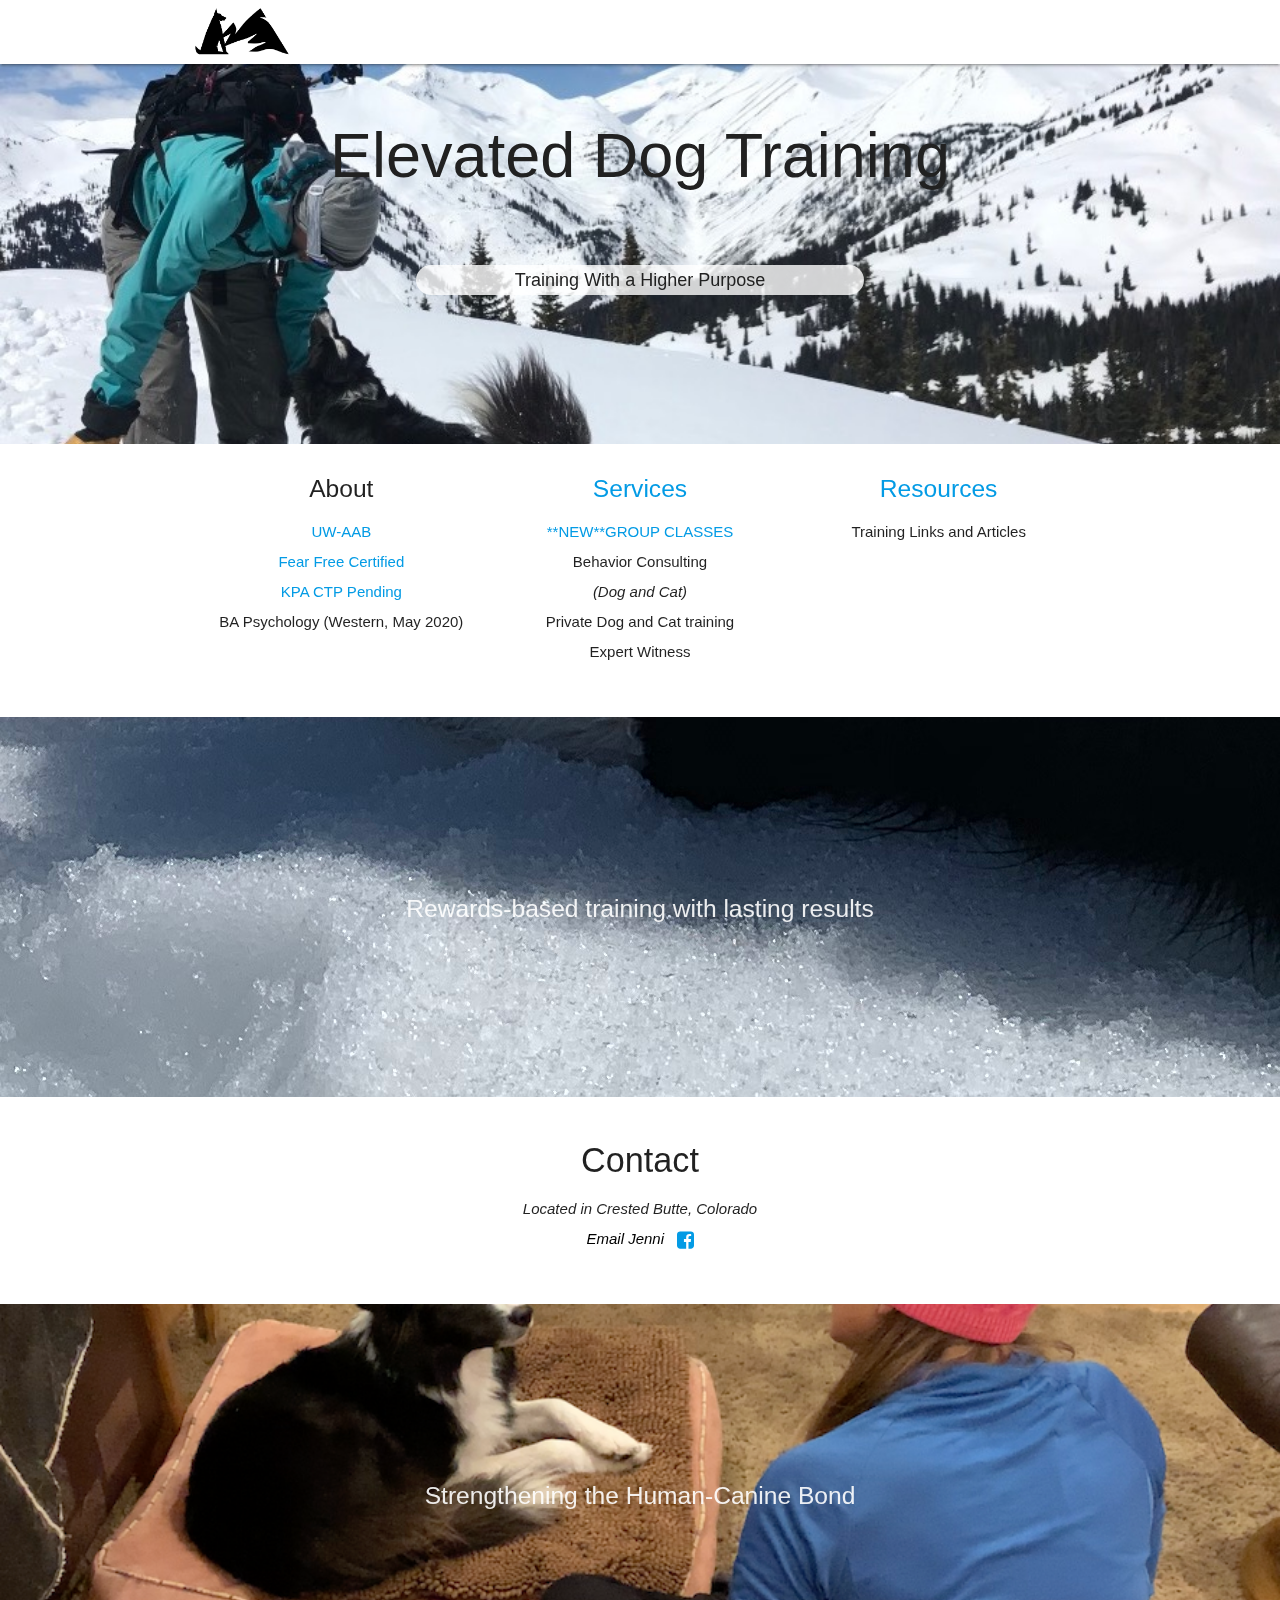
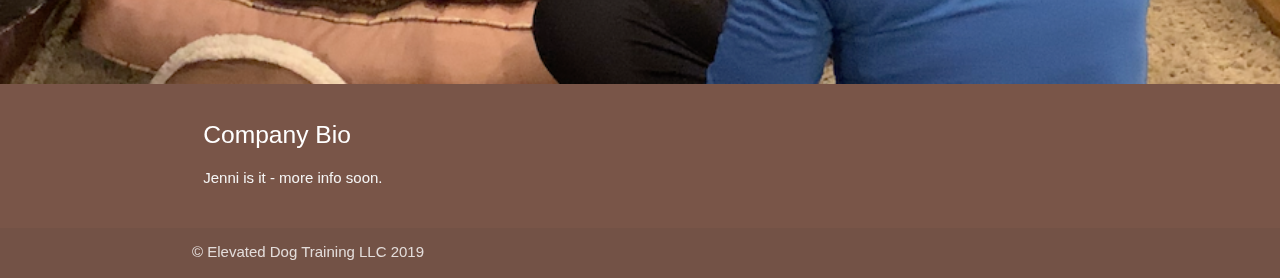
==== index.html @ 5988a7f3 "Update index.html" ====
<!DOCTYPE html>
<html lang="en">
<head>
  <meta http-equiv="Content-Type" content="text/html; charset=UTF-8"/>
  <meta name="viewport" content="width=device-width, initial-scale=1"/>
  
  <!-- ADD SEARCH WORDS BELOW -->
  <meta name="keywords" content="Crested Butte, Colorado, Dog, Cat, Dog Training, Cat Training, Eelevated Dog Training, positive reinforcement">

  <title>Elevated Dog Training</title>

  <!-- CSS  -->
  <link href="http://netdna.bootstrapcdn.com/font-awesome/4.0.3/css/font-awesome.css" rel="stylesheet">
  <link href="https://fonts.googleapis.com/icon?family=Material+Icons" rel="stylesheet">
  <link href="css/materialize.css" type="text/css" rel="stylesheet" media="screen,projection"/>
  <link href="css/style.css" type="text/css" rel="stylesheet" media="screen,projection"/>
</head>
<body>
  <nav class="white" role="navigation">
    <div class="nav-wrapper container">
      <a id="logo-container" href="#" class="brand-logo"><img width=100 src="images/logo.png"/></a>
      <ul class="right hide-on-med-and-down">
        <li><a href="#"></a></li>
      </ul>

      <ul id="nav-mobile" class="sidenav">
        <li><a href="#"></a></li>
      </ul>
      <a href="#" data-target="nav-mobile" class="sidenav-trigger"><i class="material-icons">menu</i></a>
    </div>
  </nav>

  <div id="index-banner" class="parallax-container">
    <div class="section no-pad-bot">
      <div class="container">
        <br><br>
        <h1 class="header center grey-text text-darken-4">Elevated Dog Training</h1>
        <div class="row sub-title-row">
          <div class="col s6 offset-s3 center grey-text text-darken-4 sub-title">
            Training With a Higher Purpose
          </div>
        </div>
      </div>
    </div>
    <div class="parallax"><img src="images/background1.jpg"></div>
  </div>


  <div class="container">
    <div class="section">

      <!--   Icon Section   -->
      <div class="row">
        <div class="col s12 m4">
          <div class="icon-block">
            <h5 class="center">About</h5>
            <p class="light center-align">
              <a href="http://staff.washington.edu/jcha/uwaab.html">UW-AAB</a><br/>
              <a href="https://fearfreepets.com">Fear Free Certified</a><br/>
              <a href="https://karenpryoracademy.com/courses/dog-trainer-professional/#dtp">KPA CTP Pending</a><br/>
              BA Psychology (Western, May 2020)
            </p>
          </div>
        </div>

        <div class="col s12 m4">
          <div class="icon-block">
            <h5 class="center"><a href="services.html">Services</a></h5>
            <p class="light center-align">
              <a href="classes.html">**NEW**GROUP CLASSES</a><br/>
              Behavior Consulting<br/>
              <span class="small"><i>(Dog and Cat)</i></span><br/>
              Private Dog and Cat training<br/>
              Expert Witness
            </p>
          </div>
        </div>

        <div class="col s12 m4">
          <div class="icon-block">
            <h5 class="center"><a href="resources.html">Resources</a></h5>
            <p class="light center-align">
              Training Links and Articles
            </p>
          </div>
        </div>
      </div>

    </div>
  </div>


  <div class="parallax-container valign-wrapper">
    <div class="section no-pad-bot">
      <div class="container">
        <div class="row center">
          <h5 class="header col s12 light">Rewards-based training with lasting results</h5>
        </div>
      </div>
    </div>
    <div class="parallax"><img src="images/background2.jpg"></div>
  </div>

  <div class="container">
    <div class="section">

      <div class="row">
        <div class="col s12 center">
          <h3><i class="mdi-content-send brown-text"></i></h3>
          <h4>Contact</h4>
          <p class="left-align light center-align">
            <i>Located in Crested Butte, Colorado</i>
            <br/>
            <a href="mailto:jenni@elevateddogtraining.com" class="black-text"><i>Email Jenni</i></a>
            &nbsp;  <a href="https://www.facebook.com/elevateddogtraining/"><i class="fa fa-facebook-square fa-lg"></i></a>
          </p>
        </div>
      </div>
    </div>
  </div>


  <div class="parallax-container valign-wrapper">
    <div class="section no-pad-bot">
      <div class="container">
        <div class="row center">
          <h5 class="header col s12 light">Strengthening the Human-Canine Bond</h5>
        </div>
      </div>
    </div>
    <div class="parallax"><img src="images/background3.png"></div>
  </div>

  <footer class="page-footer brown">
    <div class="container">
      <div class="row">
        <div class="col l6 s12">
          <h5 class="white-text">Company Bio</h5>
          <p class="grey-text text-lighten-4">Jenni is it - more info soon.</p>


        </div>
        <!-- <div class="col l3 s12">
          <h5 class="white-text">Links</h5>
          <ul>
            <li><a class="white-text" href="#!">Link 1</a></li>
            <li><a class="white-text" href="#!">Link 2</a></li>
            <li><a class="white-text" href="#!">Link 3</a></li>
          </ul>
        </div> -->
<!--         <div class="col l3 s12">
          <h5 class="white-text">More Links</h5>
          <ul>
            <li><a class="white-text" href="#!">Link 1</a></li>
            <li><a class="white-text" href="#!">Link 2</a></li>
            <li><a class="white-text" href="#!">Link 3</a></li>
          </ul>
        </div> -->
      </div>
    </div>
    <div class="footer-copyright">
      <div class="container">
      &copy; Elevated Dog Training LLC 2019
      </div>
    </div>
  </footer>


  <!--  Scripts-->
  <script src="https://code.jquery.com/jquery-2.1.1.min.js"></script>
  <script src="js/materialize.js"></script>
  <script src="js/init.js"></script>

  </body>
</html>
---- css/style.css ----
/* Custom Stylesheet */
/**
 * Use this file to override Materialize files so you can update
 * the core Materialize files in the future
 *
 * Made By MaterializeCSS.com
 */

.sub-title-row {
  margin-top: 5em;
}

.sub-title {
  background-color: #FFFC;
  border-radius: 3em;
  line-height: 2rem;
  margin-right: : 1rem;
  margin-left: margin-left: : 1rem;
  font-size: 1.2em;

}

nav ul a,
nav .brand-logo {
  color: #444;
}

p {
  line-height: 2rem;
}

.sidenav-trigger {
  color: #26a69a;
}

.parallax-container {
  min-height: 380px;
  line-height: 0;
  height: auto;
  color: rgba(255,255,255,.9);
}
  .parallax-container .section {
    width: 100%;
  }

@media only screen and (max-width : 992px) {
  .parallax-container .section {
    position: absolute;
    top: 40%;
  }
  #index-banner .section {
    top: 10%;
  }
}

@media only screen and (max-width : 600px) {
  #index-banner .section {
    top: 0;
  }
}

.icon-block {
  padding: 0 15px;
}
.icon-block .material-icons {
  font-size: inherit;
}

footer.page-footer {
  margin: 0;
}
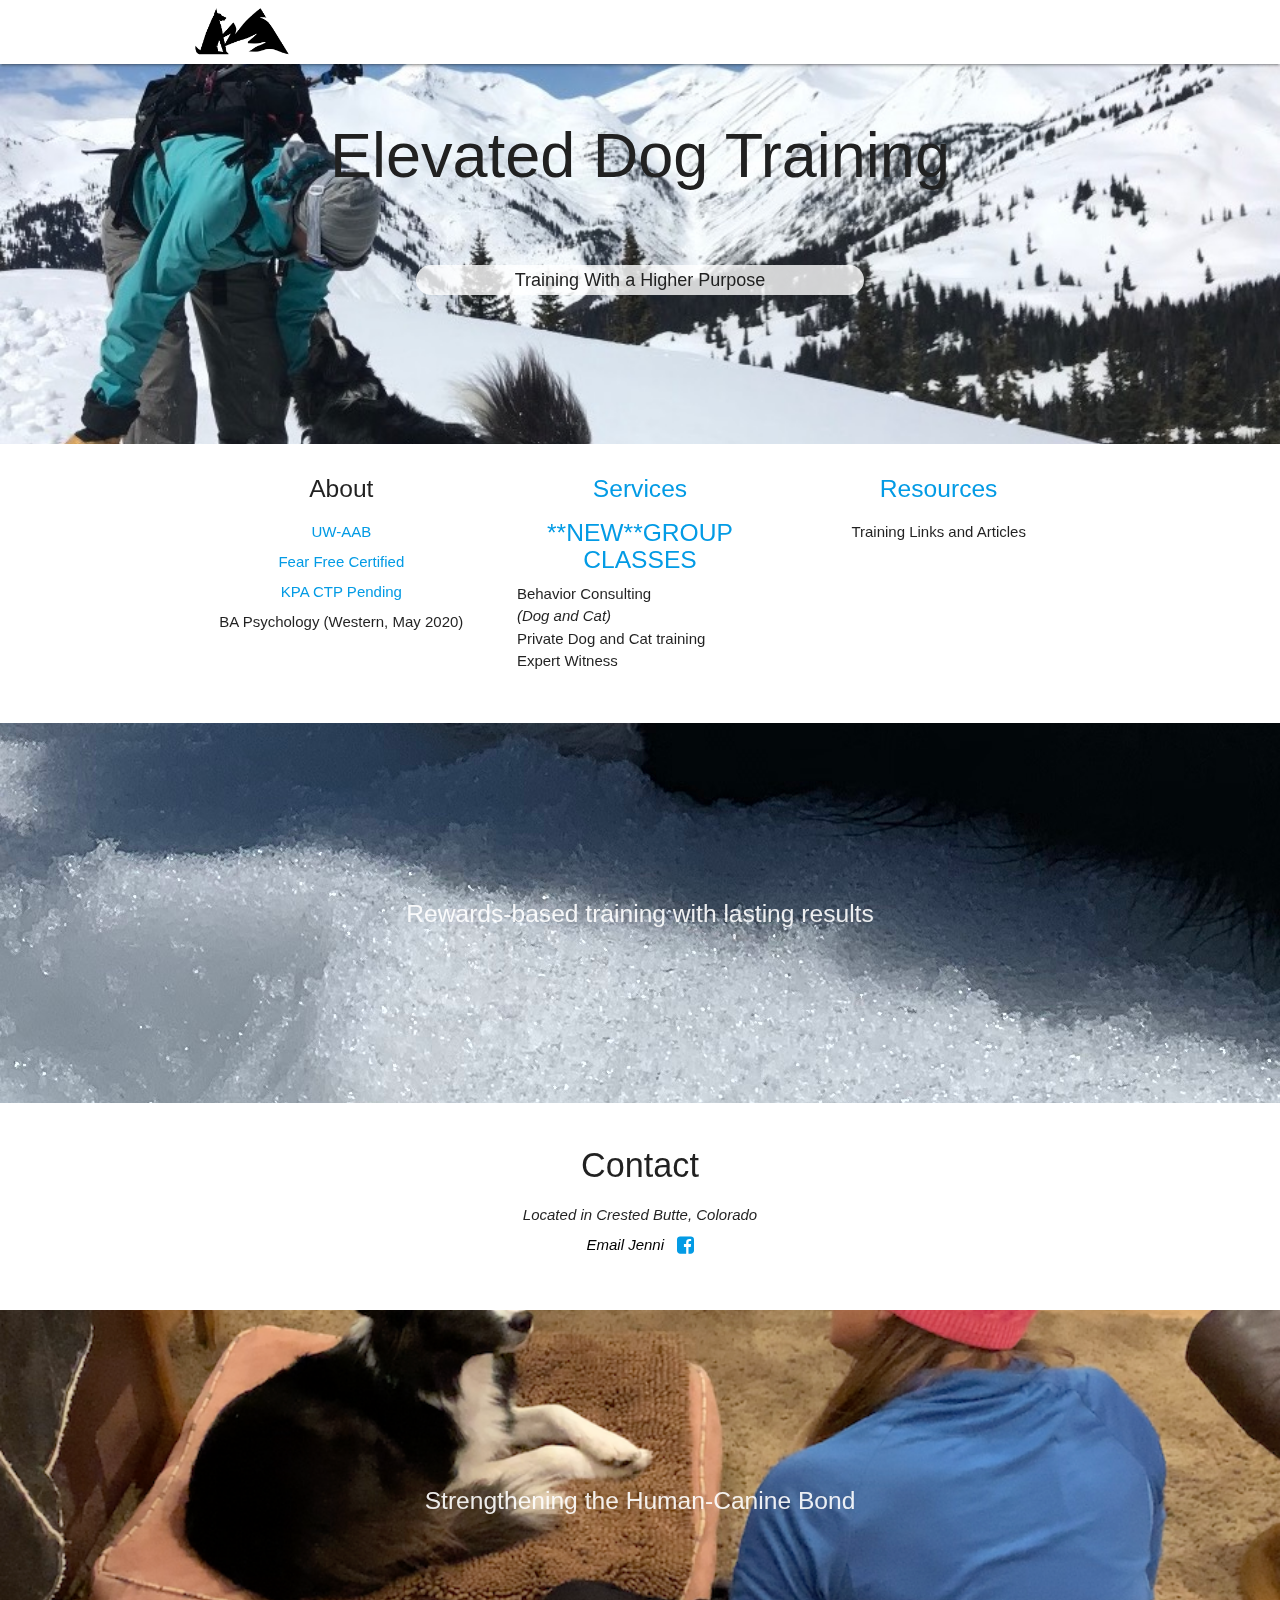
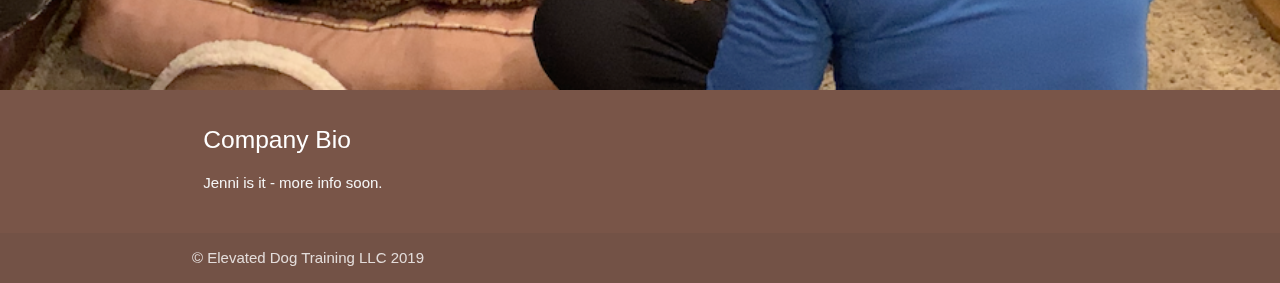
==== commit 44e62545: "Update index.html" ====
--- a/index.html
+++ b/index.html
@@ -67,7 +67,7 @@
           <div class="icon-block">
             <h5 class="center"><a href="services.html">Services</a></h5>
             <p class="light center-align">
-              <a href="classes.html">**NEW**GROUP CLASSES</a><br/>
+            <h5 class="center"><a href="Classes.html">**NEW**GROUP CLASSES</a></h5>
               Behavior Consulting<br/>
               <span class="small"><i>(Dog and Cat)</i></span><br/>
               Private Dog and Cat training<br/>
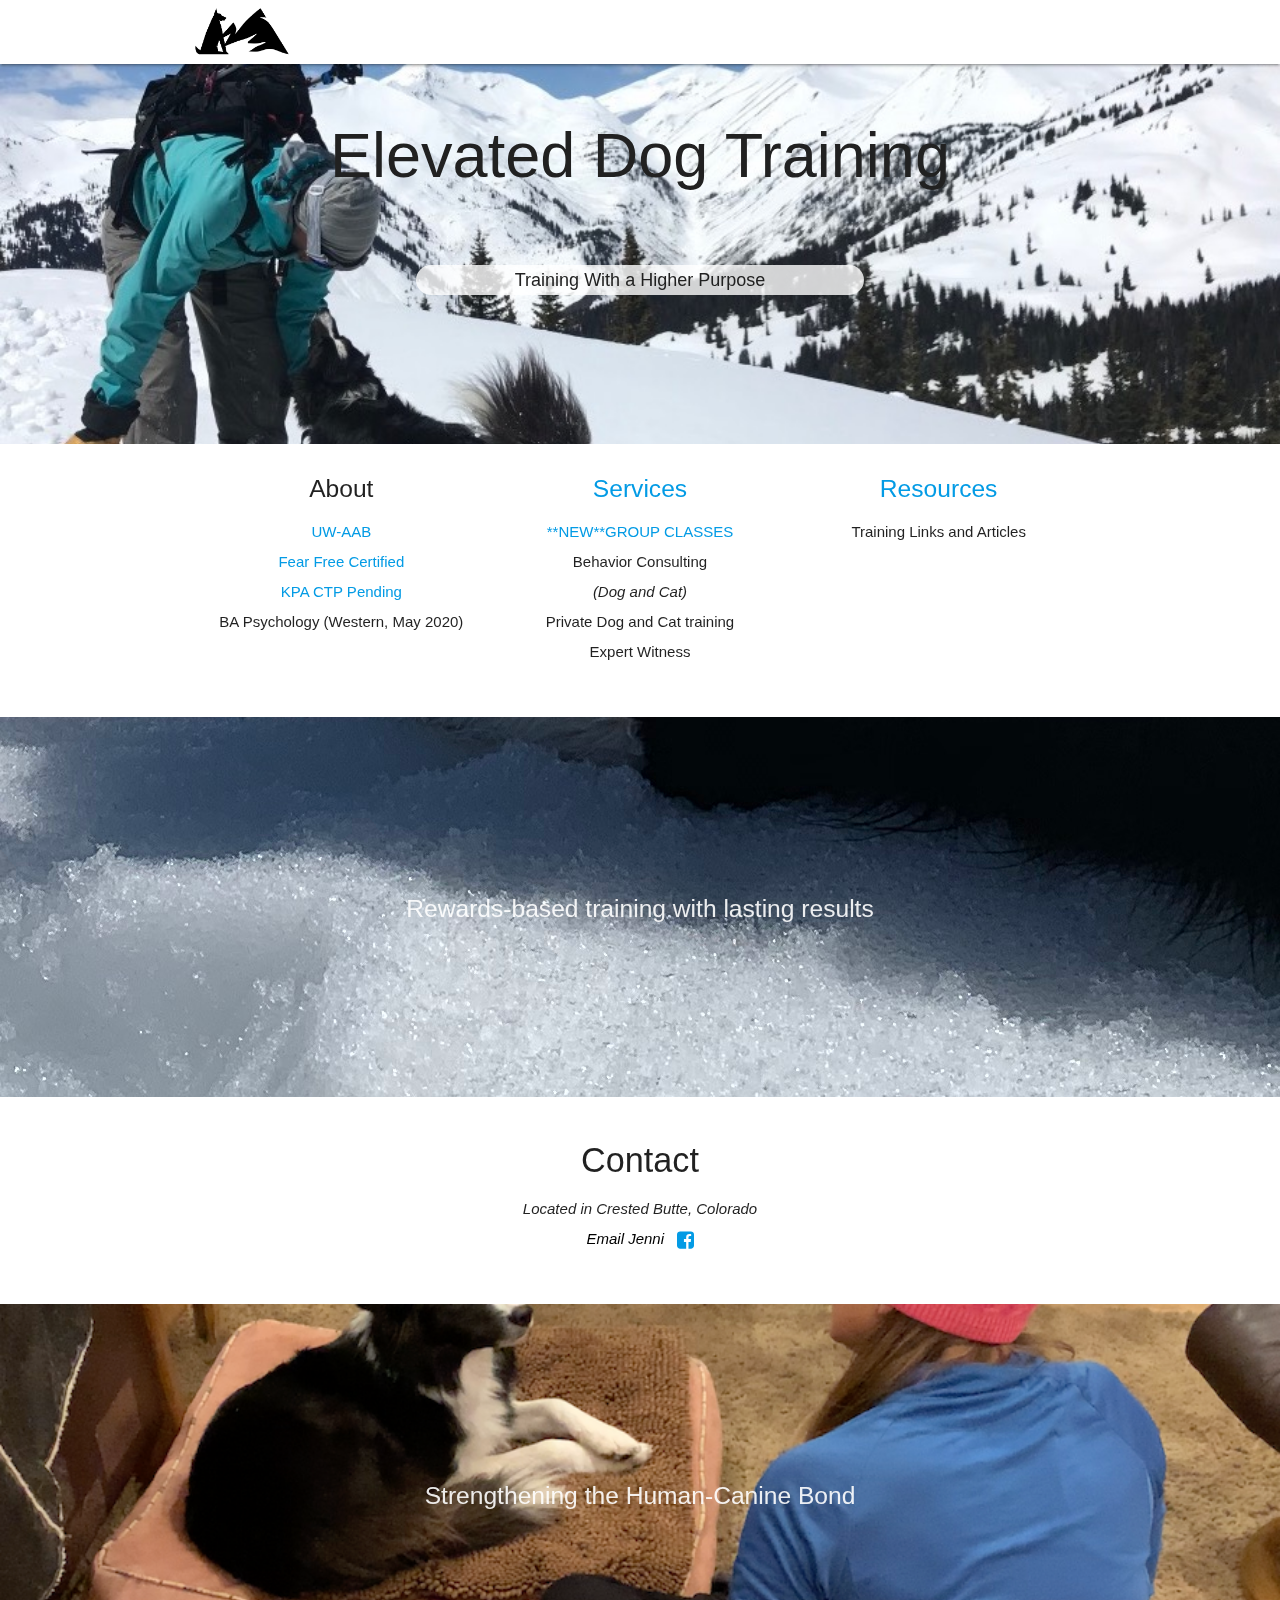
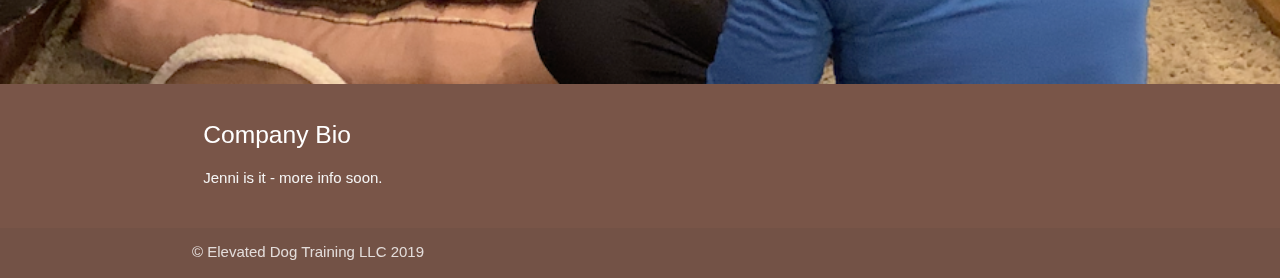
==== commit 257a7d58: "Update index.html" ====
--- a/index.html
+++ b/index.html
@@ -67,7 +67,7 @@
           <div class="icon-block">
             <h5 class="center"><a href="services.html">Services</a></h5>
             <p class="light center-align">
-            <h5 class="center"><a href="Classes.html">**NEW**GROUP CLASSES</a></h5>
+            <a href="classes.html">**NEW**GROUP CLASSES</a>
               Behavior Consulting<br/>
               <span class="small"><i>(Dog and Cat)</i></span><br/>
               Private Dog and Cat training<br/>
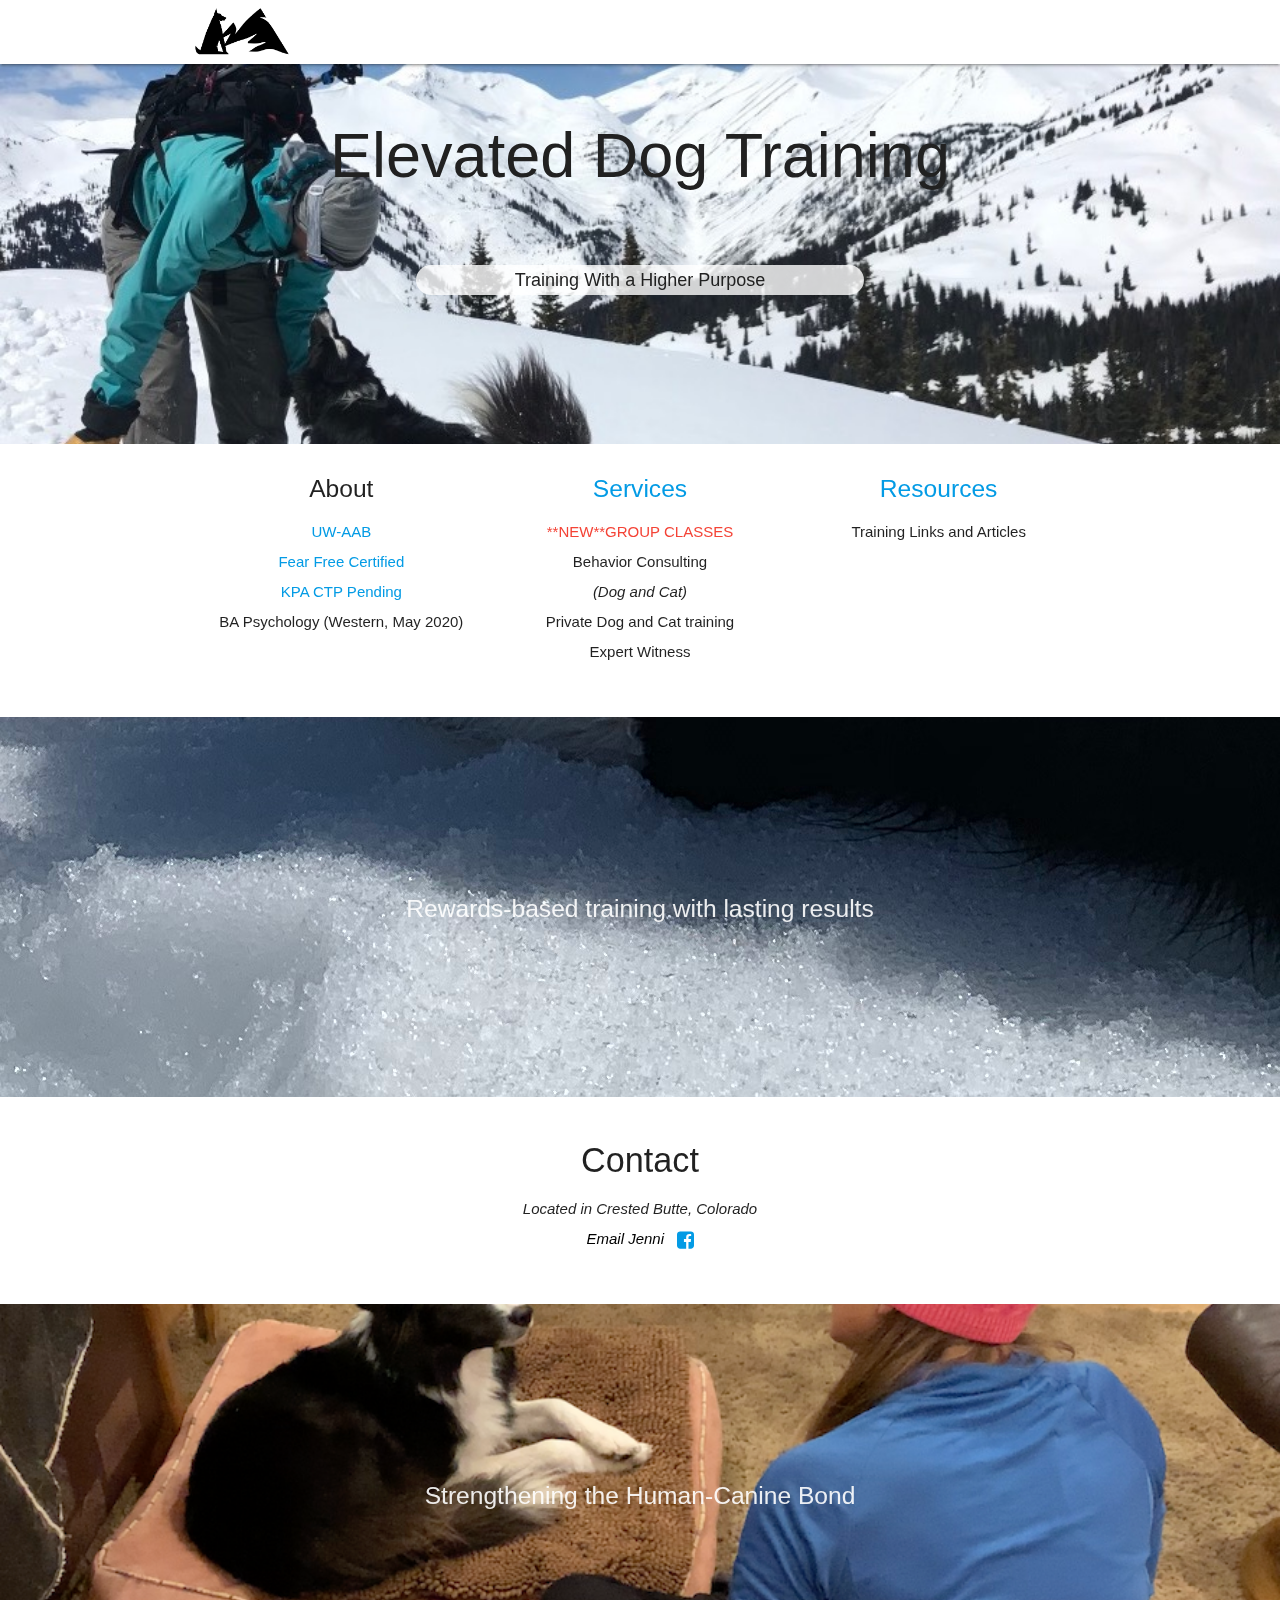
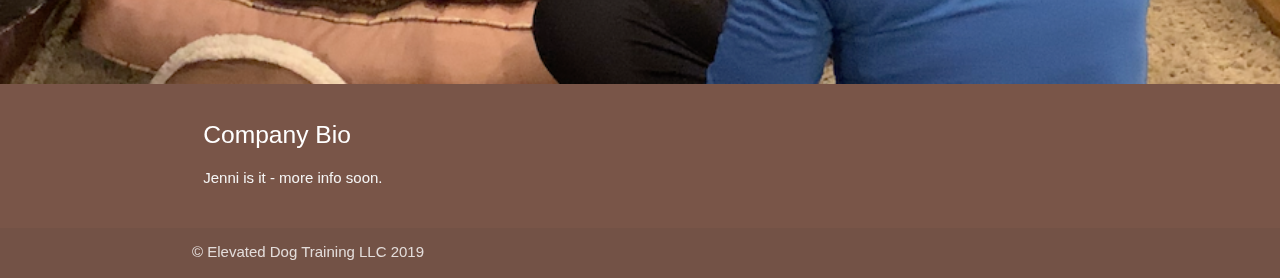
==== commit 34071bb9: "Update index.html" ====
--- a/index.html
+++ b/index.html
@@ -67,7 +67,7 @@
           <div class="icon-block">
             <h5 class="center"><a href="services.html">Services</a></h5>
             <p class="light center-align">
-            <a href="classes.html">**NEW**GROUP CLASSES</a>
+            <a class="red-text" href="classes.html">**NEW**GROUP CLASSES</a><br/>
               Behavior Consulting<br/>
               <span class="small"><i>(Dog and Cat)</i></span><br/>
               Private Dog and Cat training<br/>
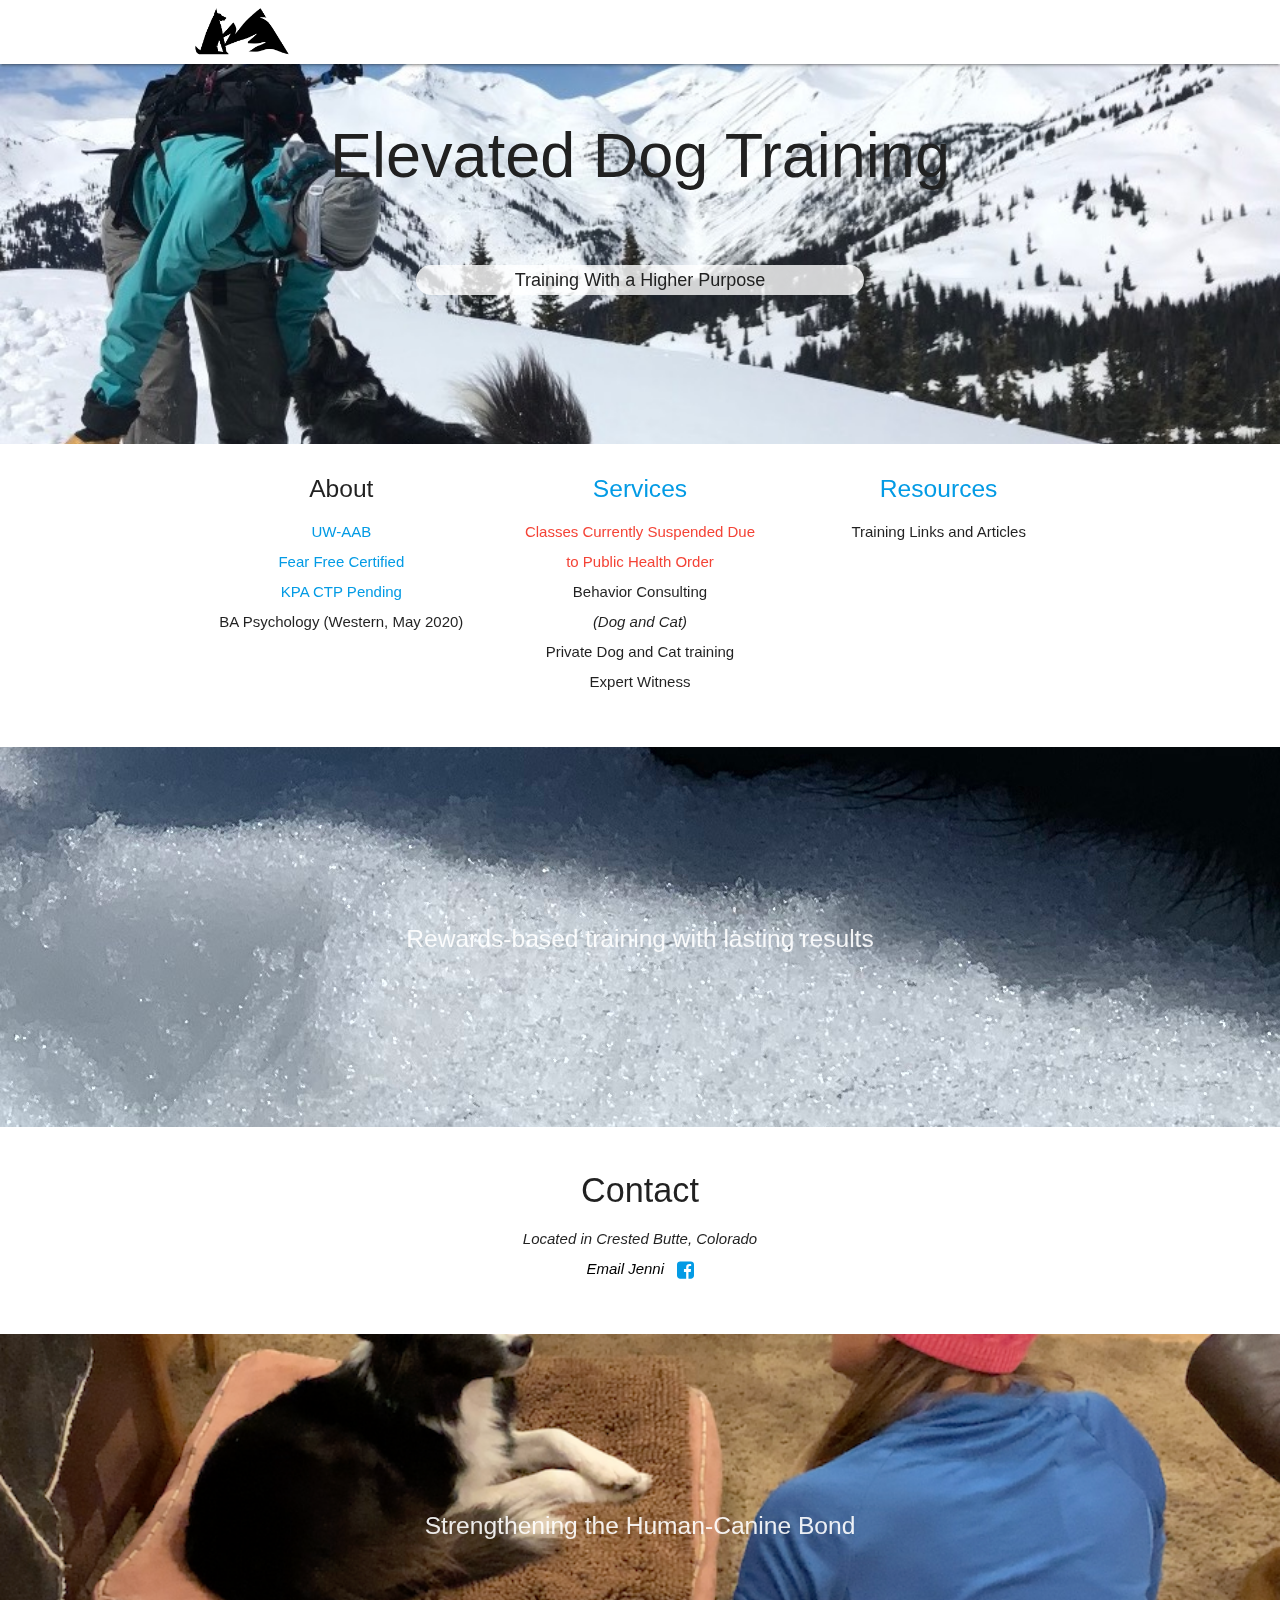
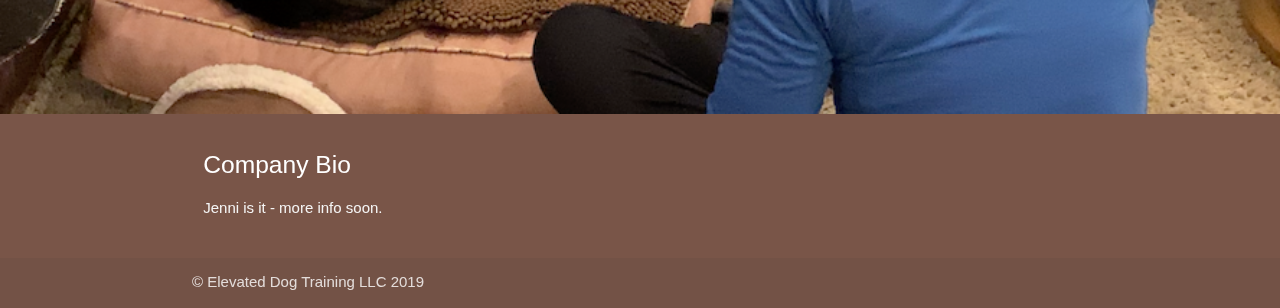
==== commit 9453ea72: "Update index.html" ====
--- a/index.html
+++ b/index.html
@@ -67,7 +67,7 @@
           <div class="icon-block">
             <h5 class="center"><a href="services.html">Services</a></h5>
             <p class="light center-align">
-            <a class="red-text" href="classes.html">**NEW**GROUP CLASSES</a><br/>
+            <a class="red-text" href="classes.html">Classes Currently Suspended Due to Public Health Order</a><br/>
               Behavior Consulting<br/>
               <span class="small"><i>(Dog and Cat)</i></span><br/>
               Private Dog and Cat training<br/>
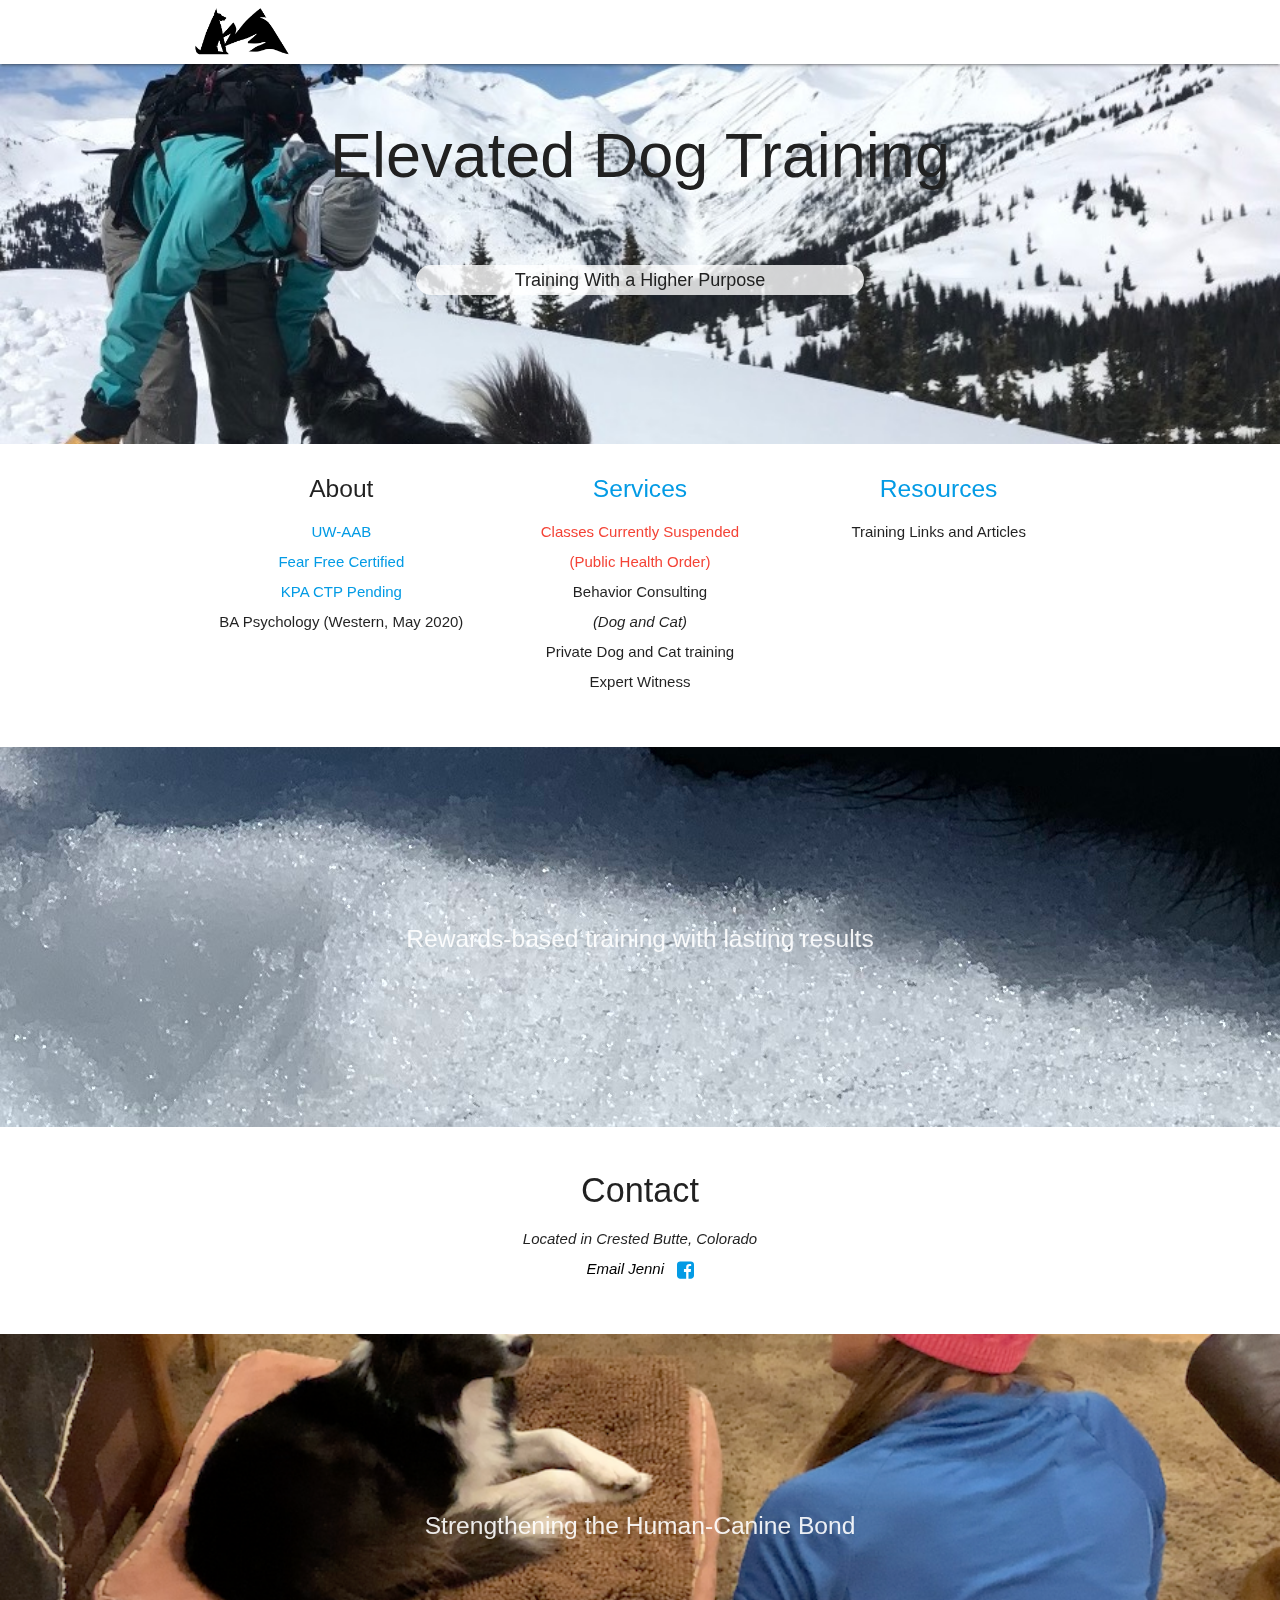
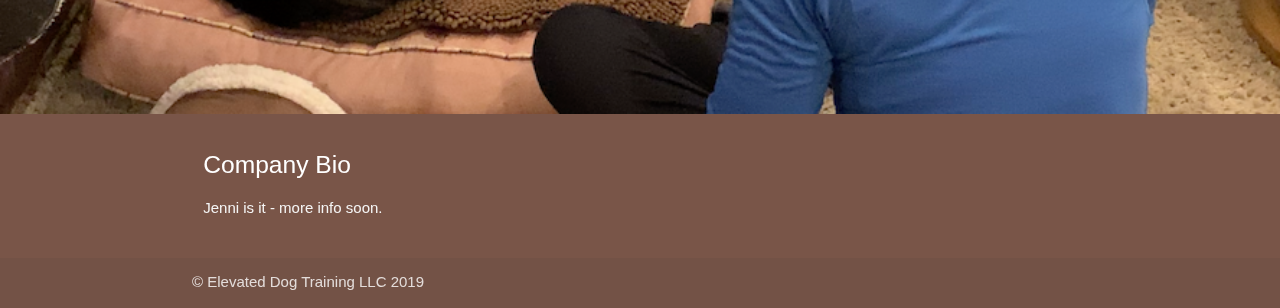
==== commit 3d096d82: "Update index.html" ====
--- a/index.html
+++ b/index.html
@@ -67,7 +67,7 @@
           <div class="icon-block">
             <h5 class="center"><a href="services.html">Services</a></h5>
             <p class="light center-align">
-            <a class="red-text" href="classes.html">Classes Currently Suspended Due to Public Health Order</a><br/>
+            <a class="red-text" href="classes.html">Classes Currently Suspended (Public Health Order)</a><br/>
               Behavior Consulting<br/>
               <span class="small"><i>(Dog and Cat)</i></span><br/>
               Private Dog and Cat training<br/>
